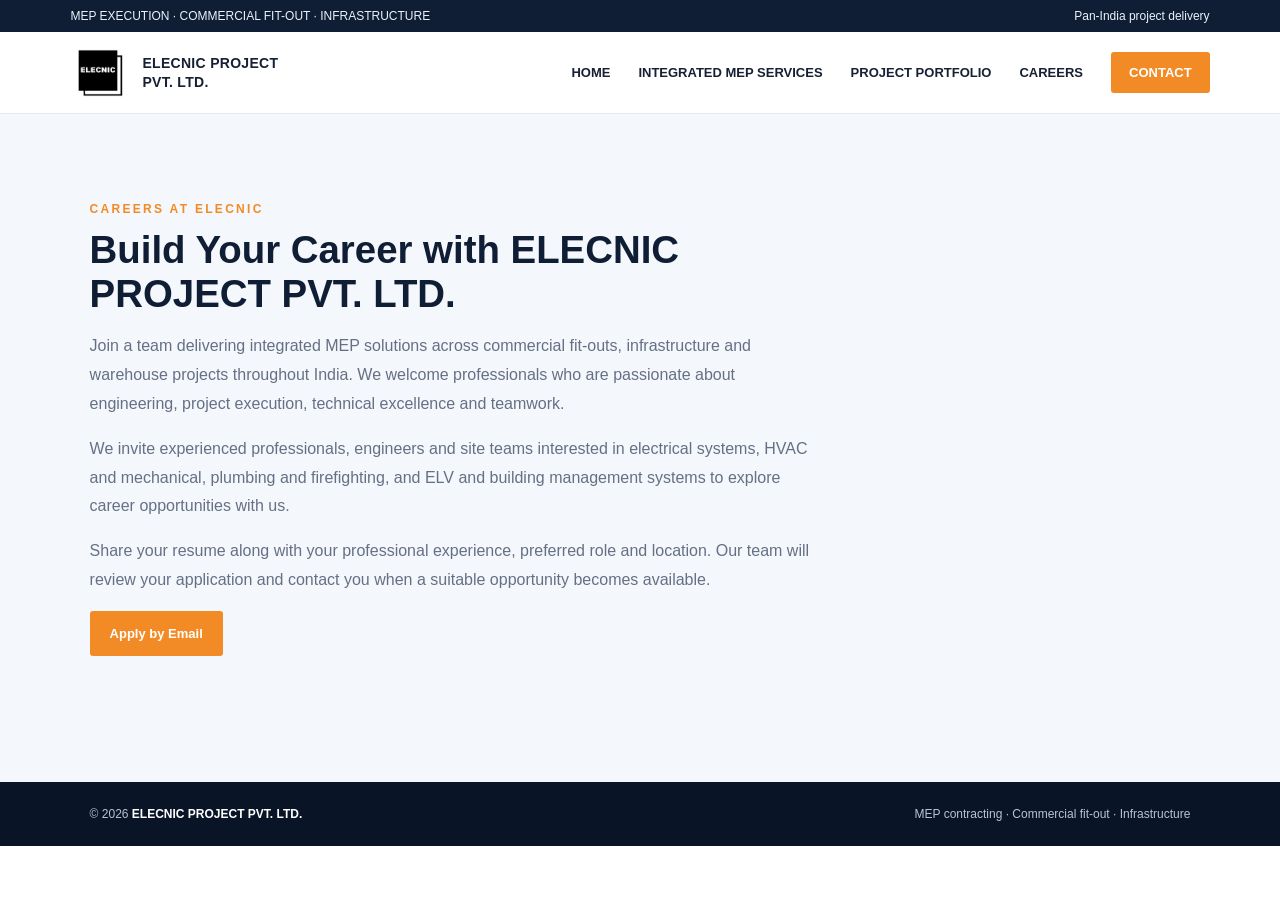
==== careers.html @ a1426192 "Elecnic website" ====
<!-- <!doctype html><html lang="en"><head><meta charset="utf-8"><meta name="viewport" content="width=device-width,initial-scale=1"><meta name="description" content="ELECNIC PROJECT PVT. LTD. MEP services across India"><title>Careers | ELECNIC PROJECT PVT. LTD.</title><link rel="stylesheet" href="css/styles.css"></head><body><div class="top"><span>MEP EXECUTION · COMMERCIAL FIT-OUT · INFRASTRUCTURE</span><span>Pan-India project delivery</span></div><header class="nav"><a class="brand" href="index.html"><img src="assets/logo.jpeg" alt="Elecnic logo"><span>ELECNIC PROJECT<br>PVT. LTD.</span></a><button id="menu" aria-label="Open navigation">☰</button><nav class="links" id="links"><a href="index.html">HOME</a><a href="services.html">INTEGRATED MEP SERVICES</a><a href="portfolio.html">PROJECT PORTFOLIO</a><a href="careers.html">CAREERS</a><a class="cta" href="index.html#contact">CONTACT</a></nav></header><main><section class="section alt"><div class="section-head"><div class="eyebrow">Careers</div><h2>Build your career with ELECNIC PROJECT PVT. LTD.</h2><p>We welcome professionals and site teams interested in MEP execution, electrical, HVAC, plumbing, firefighting and ELV projects.</p><p>Share your resume and a short note about your experience, preferred role and location. Our team will review your application and contact you when a suitable opportunity is available.</p><a class="btn" href="mailto:info@elecnic.com?subject=Career%20Application%20-%20ELECNIC%20PROJECT">Apply by email</a></div></section></main><footer class="footer"><span>© <span id="year"></span> <strong>ELECNIC PROJECT PVT. LTD.</strong></span><span>MEP contracting · Commercial fit-out · Infrastructure</span></footer><script src="js/main.js" defer></script></body></html> -->


<!doctype html>
<html lang="en">

<head>

  <meta charset="utf-8">
  <meta name="viewport" content="width=device-width,initial-scale=1">

  <meta
    name="description"
    content="Explore career opportunities at ELECNIC PROJECT PVT. LTD. in MEP contracting, electrical, HVAC, plumbing, firefighting and ELV systems across India."
  >

  <title>Careers | ELECNIC PROJECT PVT. LTD.</title>

  <link rel="stylesheet" href="css/styles.css">

</head>

<body>

  <!-- Top Information Bar -->
  <div class="top">

    <span>
      MEP EXECUTION · COMMERCIAL FIT-OUT · INFRASTRUCTURE
    </span>

    <span>
      Pan-India project delivery
    </span>

  </div>

  <!-- Navigation -->
  <header class="nav">

    <a class="brand" href="index.html">

      <img
        src="assets/logo.jpeg"
        alt="Elecnic logo"
      >

      <span>
        ELECNIC PROJECT<br>
        PVT. LTD.
      </span>

    </a>

    <button
      id="menu"
      aria-label="Open navigation"
    >
      ☰
    </button>

    <nav class="links" id="links">

      <a href="index.html">
        HOME
      </a>

      <a href="services.html">
        INTEGRATED MEP SERVICES
      </a>

      <a href="portfolio.html">
        PROJECT PORTFOLIO
      </a>

      <a href="careers.html">
        CAREERS
      </a>

      <a
        class="cta"
        href="index.html#contact"
      >
        CONTACT
      </a>

    </nav>

  </header>

  <!-- Main Content -->
  <main>

    <section class="section alt">

      <div class="section-head">

        <!-- Section Introduction -->
        <div class="eyebrow">
          Careers at Elecnic
        </div>

        <h2>
          Build Your Career with ELECNIC PROJECT PVT. LTD.
        </h2>

        <p>
          Join a team delivering integrated MEP solutions
          across commercial fit-outs, infrastructure
          and warehouse projects throughout India.
          We welcome professionals who are passionate
          about engineering, project execution,
          technical excellence and teamwork.
        </p>

        <p>
          We invite experienced professionals,
          engineers and site teams interested in
          electrical systems, HVAC and mechanical,
          plumbing and firefighting, and ELV and
          building management systems to explore
          career opportunities with us.
        </p>

        <p>
          Share your resume along with your
          professional experience, preferred role
          and location. Our team will review your
          application and contact you when a
          suitable opportunity becomes available.
        </p>

        <!-- Application Button -->
        <a
          class="btn"
          href="mailto:info@elecnic.com?subject=Career%20Application%20-%20ELECNIC%20PROJECT"
        >
          Apply by Email
        </a>

      </div>

    </section>

  </main>

  <!-- Footer -->
  <footer class="footer">

    <span>

      ©

      <span id="year"></span>

      <strong>
        ELECNIC PROJECT PVT. LTD.
      </strong>

    </span>

    <span>
      MEP contracting · Commercial fit-out · Infrastructure
    </span>

  </footer>

  <!-- Existing JavaScript -->
  <script src="js/main.js" defer></script>

</body>

</html>
---- css/styles.css ----
/* 
:root{--navy:#101e35;--blue:#1768b2;--orange:#f28b26;--ink:#172033;--muted:#667085;--light:#f4f7fb;--line:#e5eaf1}*{box-sizing:border-box}html{scroll-behavior:smooth}body{margin:0;font-family:Arial,Helvetica,sans-serif;color:var(--ink);background:#fff}a{color:inherit;text-decoration:none}.top{background:var(--navy);color:#eaf1fb;padding:9px 5.5%;font-size:12px;display:flex;justify-content:space-between;gap:16px}.nav{height:82px;padding:0 5.5%;display:flex;align-items:center;justify-content:space-between;background:white;position:sticky;top:0;z-index:10;border-bottom:1px solid var(--line)}.brand{display:flex;align-items:center;gap:12px;font-weight:800;letter-spacing:.3px}.brand img{width:60px;height:55px;object-fit:contain}.brand span{font-size:14px;line-height:1.35}.links{display:flex;gap:28px;align-items:center;font-size:13px;font-weight:700}.links a:hover{color:var(--blue)}.cta{background:var(--orange);padding:13px 18px;color:white!important;border-radius:3px}.hero{background:url('assets/work/P%20(1).jpeg') center/cover;color:white;padding:100px 7% 92px;min-height:510px}.hero{transition:background-image .5s ease}.hero .eyebrow,.eyebrow{font-size:12px;letter-spacing:2.3px;font-weight:800;color:var(--orange);text-transform:uppercase}.hero h1{font-size:clamp(38px,5.3vw,68px);line-height:1.05;max-width:850px;margin:20px 0}.hero p{font-size:17px;line-height:1.8;max-width:660px;color:#dbe5f0}.hero-actions{display:flex;gap:12px;margin-top:30px;flex-wrap:wrap}.btn{display:inline-block;padding:15px 20px;background:var(--orange);color:#fff;font-weight:700;font-size:13px;border-radius:3px}.btn.alt{border:1px solid #ffffff75;background:transparent}.stats{display:grid;grid-template-columns:repeat(3,1fr);background:#fff;box-shadow:0 8px 28px #101e3510;margin:-35px 7% 0;position:relative}.stat{padding:25px 30px;border-right:1px solid var(--line)}.stat:last-child{border:0}.stat strong{display:block;font-size:28px;color:var(--blue);margin-bottom:5px}.stat span{font-size:12px;color:var(--muted);font-weight:700;letter-spacing:.4px}.section{padding:88px 7%}.section.alt{background:var(--light)}.section-head{max-width:720px;margin-bottom:38px}.section h2{font-size:clamp(28px,3vw,42px);line-height:1.15;margin:12px 0;color:var(--navy)}.section-head p,.about p{color:var(--muted);line-height:1.8}.services{display:grid;grid-template-columns:repeat(4,1fr);gap:18px}.service{background:#fff;border:1px solid var(--line);overflow:hidden;transition:.2s}.service:hover,.project:hover{transform:translateY(-4px);box-shadow:0 15px 35px #17203315}.service img{width:100%;height:180px;object-fit:cover}.service .pad{padding:22px}.service h3{margin:0 0 10px;font-size:17px}.service p{color:var(--muted);font-size:13px;line-height:1.7;margin:0}.about{display:grid;grid-template-columns:1fr 1fr;gap:55px;align-items:center}.about img{width:100%;max-height:420px;object-fit:cover}.ticks{display:grid;grid-template-columns:1fr 1fr;gap:12px;margin-top:22px}.ticks span{font-size:13px;font-weight:700}.ticks span:before{content:'✓';color:var(--orange);margin-right:9px}.projects{display:grid;grid-template-columns:repeat(3,1fr);gap:20px}.project{border:1px solid var(--line);background:white;cursor:pointer;transition:.2s;overflow:hidden}.project img{width:100%;height:230px;object-fit:cover;background:#e9edf2}.project .pad{padding:20px}.project h3{font-size:16px;margin:0 0 8px}.project small{color:var(--muted);font-size:11px;letter-spacing:1px;text-transform:uppercase}.project p{font-size:13px;color:var(--muted);line-height:1.6}.project .more{font-size:12px;color:var(--blue);font-weight:800}.detail{display:none;background:#fff;border:1px solid var(--line);padding:28px;margin-top:22px}.detail.open{display:grid;grid-template-columns:1fr 1fr;gap:25px}.detail img{width:100%;max-height:350px;object-fit:contain;background:#f2f4f7}.detail h3{margin-top:0}.detail p{color:var(--muted);line-height:1.7}.close{border:0;background:var(--navy);color:#fff;padding:10px 14px;cursor:pointer}.contact{background:var(--navy);color:white;display:grid;grid-template-columns:1.1fr .9fr;gap:50px}.contact h2{color:white}.contact p{color:#cbd6e5;line-height:1.8}.contactbox{background:white;color:var(--ink);padding:28px}.contactbox a{display:block;margin:12px 0;color:var(--blue);font-weight:700}.footer{background:#091426;color:#b8c4d4;padding:25px 7%;font-size:12px;display:flex;justify-content:space-between;gap:15px;flex-wrap:wrap}.footer strong{color:white}#menu{display:none}
@media(max-width:900px){.services{grid-template-columns:repeat(2,1fr)}.projects{grid-template-columns:repeat(2,1fr)}.about,.contact{grid-template-columns:1fr}.links{gap:15px}.section{padding:65px 5%}.hero{padding:75px 5%}}
@media(max-width:600px){.top{display:none}.nav{height:72px;padding:0 5%}.brand img{width:48px}.brand span{font-size:11px}.links{display:none;position:absolute;top:72px;left:0;right:0;background:white;padding:20px 5%;flex-direction:column;align-items:flex-start;border-bottom:1px solid var(--line)}.links.show{display:flex}#menu{display:block;border:0;background:transparent;font-size:25px}.hero{padding:65px 5%;min-height:440px}.hero p{font-size:15px}.stats{margin:-20px 4% 0;grid-template-columns:1fr}.stat{padding:15px 20px;border-right:0;border-bottom:1px solid var(--line)}.stat strong{font-size:23px}.services,.projects{grid-template-columns:1fr}.service img{height:210px}.project img{height:240px}.detail.open{grid-template-columns:1fr}.ticks{grid-template-columns:1fr}.section{padding:55px 5%}}
.brand-marquee{overflow:hidden;border-top:1px solid var(--line);border-bottom:1px solid var(--line);padding:24px 0}.brand-track{display:flex;align-items:center;gap:0;width:max-content;animation:brandscroll 65s linear infinite}.brand-track img{width:190px;height:82px;object-fit:contain;padding:15px 28px;border-right:1px solid var(--line);filter:none}.brand-marquee:hover .brand-track{animation-play-state:paused}@keyframes brandscroll{to{transform:translateX(-50%)}} */


:root {
  --navy: #101e35;
  --blue: #1768b2;
  --orange: #f28b26;
  --ink: #172033;
  --muted: #667085;
  --light: #f4f7fb;
  --line: #e5eaf1;
}

/* ==============================
   RESET & GLOBAL STYLES
============================== */

* {
  box-sizing: border-box;
}

html {
  scroll-behavior: smooth;
  scroll-padding-top: 82px;
}

body {
  margin: 0;
  font-family: Arial, Helvetica, sans-serif;
  color: var(--ink);
  background: #fff;
  overflow-x: hidden;
}

img {
  display: block;
  max-width: 100%;
}

a {
  color: inherit;
  text-decoration: none;
}

button,
input,
textarea,
select {
  font: inherit;
}

button {
  cursor: pointer;
}

button:focus-visible,
a:focus-visible,
.project:focus-visible {
  outline: 3px solid var(--orange);
  outline-offset: 4px;
}

/* ==============================
   TOP BAR
============================== */

.top {
  background: var(--navy);
  color: #eaf1fb;
  padding: 9px 5.5%;
  font-size: 12px;

  display: flex;
  justify-content: space-between;
  align-items: center;
  gap: 16px;
}

.top a {
  transition: color 0.2s ease;
}

.top a:hover {
  color: var(--orange);
}

/* ==============================
   NAVIGATION
============================== */

.nav {
  height: 82px;
  padding: 0 5.5%;

  display: flex;
  align-items: center;
  justify-content: space-between;

  background: #fff;
  position: sticky;
  top: 0;
  z-index: 100;

  border-bottom: 1px solid var(--line);
}

.brand {
  display: flex;
  align-items: center;
  gap: 12px;

  font-weight: 800;
  letter-spacing: 0.3px;
  flex-shrink: 0;
}

.brand img {
  width: 60px;
  height: 55px;
  object-fit: contain;
}

.brand span {
  font-size: 14px;
  line-height: 1.35;
}

.links {
  display: flex;
  align-items: center;
  gap: 28px;

  font-size: 13px;
  font-weight: 700;
}

.links a {
  transition: color 0.2s ease;
}

.links a:hover {
  color: var(--blue);
}

.links .cta {
  color: white;
}

/* Mobile menu button */

#menu {
  display: none;
  border: 0;
  background: transparent;
  color: var(--navy);
  font-size: 25px;
  padding: 8px;
}

/* ==============================
   BUTTONS
============================== */

.cta {
  background: var(--orange);
  padding: 13px 18px;
  color: white !important;
  border-radius: 3px;
  transition:
    background 0.2s ease,
    transform 0.2s ease;
}

.cta:hover {
  background: #df7817;
}

.btn {
  display: inline-block;
  padding: 15px 20px;

  background: var(--orange);
  color: #fff;

  font-weight: 700;
  font-size: 13px;
  border-radius: 3px;

  transition:
    background 0.2s ease,
    transform 0.2s ease;
}

.btn:hover {
  background: #df7817;
  transform: translateY(-2px);
}

.btn.alt {
  border: 1px solid #ffffff75;
  background: transparent;
}

.btn.alt:hover {
  background: #ffffff15;
}

/* ==============================
   HERO SECTION
============================== */

.hero {
  background:
    linear-gradient(
      90deg,
      rgba(16, 30, 53, 0.94) 0%,
      rgba(16, 30, 53, 0.78) 55%,
      rgba(16, 30, 53, 0.35) 100%
    ),
    url("assets/work/P%20(1).jpeg") center / cover;

  color: white;

  padding: 100px 7% 92px;
  min-height: 510px;

  display: flex;
  flex-direction: column;
  justify-content: center;

  transition: background-image 0.5s ease;
}

.hero .eyebrow,
.eyebrow {
  font-size: 12px;
  letter-spacing: 2.3px;
  font-weight: 800;
  color: var(--orange);
  text-transform: uppercase;
}

.hero h1 {
  font-size: clamp(38px, 5.3vw, 68px);
  line-height: 1.05;

  max-width: 850px;
  margin: 20px 0;

  color: white;
}

.hero p {
  font-size: 17px;
  line-height: 1.8;

  max-width: 660px;
  margin: 0;

  color: #dbe5f0;
}

.hero-actions {
  display: flex;
  gap: 12px;
  margin-top: 30px;
  flex-wrap: wrap;
}

/* ==============================
   STATISTICS
============================== */

.stats {
  display: grid;
  grid-template-columns: repeat(3, 1fr);

  background: #fff;
  box-shadow: 0 8px 28px #101e3510;

  margin: -35px 7% 0;
  position: relative;
  z-index: 2;
}

.stat {
  padding: 25px 30px;
  border-right: 1px solid var(--line);
}

.stat:last-child {
  border-right: 0;
}

.stat strong {
  display: block;
  font-size: 28px;
  color: var(--blue);
  margin-bottom: 5px;
}

.stat span {
  font-size: 12px;
  color: var(--muted);
  font-weight: 700;
  letter-spacing: 0.4px;
}

/* ==============================
   GENERAL SECTIONS
============================== */

.section {
  padding: 88px 7%;
}

.section.alt {
  background: var(--light);
}

.section-head {
  max-width: 720px;
  margin-bottom: 38px;
}

.section h2 {
  font-size: clamp(28px, 3vw, 42px);
  line-height: 1.15;

  margin: 12px 0;
  color: var(--navy);
}

.section-head p,
.about p {
  color: var(--muted);
  line-height: 1.8;
}

/* ==============================
   SERVICES
============================== */

.services {
  display: grid;
  grid-template-columns: repeat(4, 1fr);
  gap: 18px;
}

.service {
  background: #fff;
  border: 1px solid var(--line);
  overflow: hidden;

  transition:
    transform 0.2s ease,
    box-shadow 0.2s ease;
}

.service:hover {
  transform: translateY(-4px);
  box-shadow: 0 15px 35px #17203315;
}

.service img {
  width: 100%;
  height: 180px;
  object-fit: cover;
}

.service .pad {
  padding: 22px;
}

.service h3 {
  margin: 0 0 10px;
  font-size: 17px;
  line-height: 1.4;
  color: var(--navy);
}

.service p {
  color: var(--muted);
  font-size: 13px;
  line-height: 1.7;
  margin: 0;
}

/* ==============================
   ABOUT SECTION
============================== */

.about {
  display: grid;
  grid-template-columns: 1fr 1fr;
  gap: 55px;

  align-items: center;
}

.about img {
  width: 100%;
  max-height: 420px;
  object-fit: cover;
}

.about p {
  margin: 0 0 16px;
}

/* ==============================
   CHECKLIST
============================== */

.ticks {
  display: grid;
  grid-template-columns: 1fr 1fr;
  gap: 12px;

  margin-top: 22px;
}

.ticks span {
  font-size: 13px;
  font-weight: 700;
  line-height: 1.5;
}

.ticks span::before {
  content: "✓";
  color: var(--orange);
  margin-right: 9px;
  font-weight: 800;
}

/* ==============================
   PROJECT PORTFOLIO
============================== */

.projects {
  display: grid;
  grid-template-columns: repeat(3, 1fr);
  gap: 20px;
}

.project {
  border: 1px solid var(--line);
  background: white;

  cursor: pointer;
  transition:
    transform 0.2s ease,
    box-shadow 0.2s ease;

  overflow: hidden;
}

.project:hover {
  transform: translateY(-4px);
  box-shadow: 0 15px 35px #17203315;
}

.project img {
  width: 100%;
  height: 230px;
  object-fit: cover;
  background: #e9edf2;
}

.project .pad {
  padding: 20px;
}

.project h3 {
  font-size: 16px;
  line-height: 1.4;
  margin: 0 0 8px;
  color: var(--navy);
}

.project small {
  color: var(--muted);
  font-size: 11px;
  letter-spacing: 1px;
  text-transform: uppercase;
}

.project p {
  font-size: 13px;
  color: var(--muted);
  line-height: 1.6;
}

.project .more {
  display: inline-block;
  font-size: 12px;
  color: var(--blue);
  font-weight: 800;
}

/* ==============================
   PROJECT DETAIL
============================== */

.detail {
  display: none;

  background: #fff;
  border: 1px solid var(--line);

  padding: 28px;
  margin-top: 22px;
}

.detail.open {
  display: grid;
  grid-template-columns: 1fr 1fr;
  gap: 25px;
}

.detail img {
  width: 100%;
  max-height: 350px;

  object-fit: contain;
  background: #f2f4f7;
}

.detail h3 {
  margin-top: 0;
  color: var(--navy);
}

.detail p {
  color: var(--muted);
  line-height: 1.7;
}

.close {
  border: 0;
  background: var(--navy);
  color: #fff;

  padding: 10px 14px;
  cursor: pointer;

  transition: background 0.2s ease;
}

.close:hover {
  background: var(--blue);
}

/* ==============================
   CONTACT SECTION
============================== */

.contact {
  background: var(--navy);
  color: white;

  display: grid;
  grid-template-columns: 1.1fr 0.9fr;
  gap: 50px;
}

.contact h2 {
  color: white;
}

.contact p {
  color: #cbd6e5;
  line-height: 1.8;
}

.contactbox {
  background: white;
  color: var(--ink);
  padding: 28px;
}

.contactbox a {
  display: block;
  margin: 12px 0;

  color: var(--blue);
  font-weight: 700;

  overflow-wrap: anywhere;
}

.contactbox a:hover {
  color: var(--orange);
}

/* ==============================
   FOOTER
============================== */

.footer {
  background: #091426;
  color: #b8c4d4;

  padding: 25px 7%;
  font-size: 12px;

  display: flex;
  justify-content: space-between;
  align-items: center;

  gap: 15px;
  flex-wrap: wrap;
}

.footer strong {
  color: white;
}

/* ==============================
   CLIENT BRAND MARQUEE
============================== */

.brand-marquee {
  overflow: hidden;

  border-top: 1px solid var(--line);
  border-bottom: 1px solid var(--line);

  padding: 24px 0;
}

.brand-track {
  display: flex;
  align-items: center;

  gap: 0;
  width: max-content;

  animation: brandscroll 65s linear infinite;
}

.brand-track img {
  width: 190px;
  height: 82px;

  object-fit: contain;
  padding: 15px 28px;

  border-right: 1px solid var(--line);
  filter: none;
}

.brand-marquee:hover .brand-track {
  animation-play-state: paused;
}

@keyframes brandscroll {
  to {
    transform: translateX(-50%);
  }
}

/* ==============================
   TABLET RESPONSIVE
============================== */

@media (max-width: 1100px) {
  .nav {
    padding: 0 4%;
  }

  .links {
    gap: 18px;
  }

  .services {
    grid-template-columns: repeat(2, 1fr);
  }

  .projects {
    grid-template-columns: repeat(2, 1fr);
  }

  .about {
    gap: 35px;
  }

  .section {
    padding: 70px 5%;
  }

  .hero {
    padding: 80px 5%;
  }

  .stats {
    margin-left: 5%;
    margin-right: 5%;
  }
}

/* ==============================
   MOBILE RESPONSIVE
============================== */

@media (max-width: 600px) {
  html {
    scroll-padding-top: 72px;
  }

  /* Top bar */

  .top {
    display: none;
  }

  /* Navigation */

  .nav {
    height: 72px;
    padding: 0 5%;
  }

  .brand {
    gap: 9px;
  }

  .brand img {
    width: 48px;
    height: 48px;
  }

  .brand span {
    font-size: 11px;
  }

  .links {
    display: none;

    position: absolute;
    top: 72px;
    left: 0;
    right: 0;

    background: white;
    padding: 20px 5%;

    flex-direction: column;
    align-items: flex-start;
    gap: 20px;

    border-bottom: 1px solid var(--line);
    box-shadow: 0 10px 20px #101e3508;
  }

  .links.show {
    display: flex;
  }

  .links a {
    width: 100%;
  }

  .links .cta {
    width: fit-content;
  }

  #menu {
    display: block;
  }

  /* Hero */

  .hero {
    padding: 65px 5%;
    min-height: 440px;
  }

  .hero h1 {
    font-size: clamp(34px, 9vw, 48px);
    line-height: 1.1;
  }

  .hero p {
    font-size: 15px;
    line-height: 1.75;
  }

  .hero-actions {
    gap: 10px;
  }

  .btn {
    padding: 14px 16px;
  }

  /* Statistics */

  .stats {
    margin: -20px 4% 0;
    grid-template-columns: 1fr;
  }

  .stat {
    padding: 15px 20px;
    border-right: 0;
    border-bottom: 1px solid var(--line);
  }

  .stat:last-child {
    border-bottom: 0;
  }

  .stat strong {
    font-size: 23px;
  }

  /* Sections */

  .section {
    padding: 55px 5%;
  }

  .section h2 {
    font-size: clamp(27px, 7vw, 34px);
  }

  .section-head {
    margin-bottom: 28px;
  }

  /* Services */

  .services {
    grid-template-columns: 1fr;
    gap: 18px;
  }

  .service img {
    height: 210px;
  }

  .service .pad {
    padding: 20px;
  }

  /* About */

  .about {
    grid-template-columns: 1fr;
    gap: 25px;
  }

  .about img {
    max-height: 300px;
  }

  .ticks {
    grid-template-columns: 1fr;
  }

  /* Projects */

  .projects {
    grid-template-columns: 1fr;
    gap: 18px;
  }

  .project img {
    height: 240px;
  }

  .project .pad {
    padding: 18px;
  }

  /* Project detail */

  .detail {
    padding: 20px;
  }

  .detail.open {
    grid-template-columns: 1fr;
    gap: 20px;
  }

  .detail img {
    max-height: 280px;
  }

  /* Contact */

  .contact {
    grid-template-columns: 1fr;
    gap: 25px;
  }

  .contactbox {
    padding: 22px;
  }

  /* Footer */

  .footer {
    padding: 22px 5%;
    flex-direction: column;
    align-items: flex-start;
  }

  /* Client logos */

  .brand-marquee {
    padding: 18px 0;
  }

  .brand-track img {
    width: 150px;
    height: 70px;
    padding: 12px 20px;
  }
}

/* ==============================
   SMALL MOBILE
============================== */

@media (max-width: 380px) {
  .brand span {
    font-size: 10px;
  }

  .hero h1 {
    font-size: 32px;
  }

  .hero-actions {
    flex-direction: column;
    align-items: flex-start;
  }

  .hero-actions .btn {
    width: 100%;
    text-align: center;
  }

  .stat {
    padding: 14px 16px;
  }

  .service img,
  .project img {
    height: 190px;
  }
}

/* ==============================
   ACCESSIBILITY
============================== */

@media (prefers-reduced-motion: reduce) {
  html {
    scroll-behavior: auto;
  }

  *,
  *::before,
  *::after {
    animation-duration: 0.01ms !important;
    animation-iteration-count: 1 !important;
    transition-duration: 0.01ms !important;
  }
}
---- css/styles.css ----
/* 
:root{--navy:#101e35;--blue:#1768b2;--orange:#f28b26;--ink:#172033;--muted:#667085;--light:#f4f7fb;--line:#e5eaf1}*{box-sizing:border-box}html{scroll-behavior:smooth}body{margin:0;font-family:Arial,Helvetica,sans-serif;color:var(--ink);background:#fff}a{color:inherit;text-decoration:none}.top{background:var(--navy);color:#eaf1fb;padding:9px 5.5%;font-size:12px;display:flex;justify-content:space-between;gap:16px}.nav{height:82px;padding:0 5.5%;display:flex;align-items:center;justify-content:space-between;background:white;position:sticky;top:0;z-index:10;border-bottom:1px solid var(--line)}.brand{display:flex;align-items:center;gap:12px;font-weight:800;letter-spacing:.3px}.brand img{width:60px;height:55px;object-fit:contain}.brand span{font-size:14px;line-height:1.35}.links{display:flex;gap:28px;align-items:center;font-size:13px;font-weight:700}.links a:hover{color:var(--blue)}.cta{background:var(--orange);padding:13px 18px;color:white!important;border-radius:3px}.hero{background:url('assets/work/P%20(1).jpeg') center/cover;color:white;padding:100px 7% 92px;min-height:510px}.hero{transition:background-image .5s ease}.hero .eyebrow,.eyebrow{font-size:12px;letter-spacing:2.3px;font-weight:800;color:var(--orange);text-transform:uppercase}.hero h1{font-size:clamp(38px,5.3vw,68px);line-height:1.05;max-width:850px;margin:20px 0}.hero p{font-size:17px;line-height:1.8;max-width:660px;color:#dbe5f0}.hero-actions{display:flex;gap:12px;margin-top:30px;flex-wrap:wrap}.btn{display:inline-block;padding:15px 20px;background:var(--orange);color:#fff;font-weight:700;font-size:13px;border-radius:3px}.btn.alt{border:1px solid #ffffff75;background:transparent}.stats{display:grid;grid-template-columns:repeat(3,1fr);background:#fff;box-shadow:0 8px 28px #101e3510;margin:-35px 7% 0;position:relative}.stat{padding:25px 30px;border-right:1px solid var(--line)}.stat:last-child{border:0}.stat strong{display:block;font-size:28px;color:var(--blue);margin-bottom:5px}.stat span{font-size:12px;color:var(--muted);font-weight:700;letter-spacing:.4px}.section{padding:88px 7%}.section.alt{background:var(--light)}.section-head{max-width:720px;margin-bottom:38px}.section h2{font-size:clamp(28px,3vw,42px);line-height:1.15;margin:12px 0;color:var(--navy)}.section-head p,.about p{color:var(--muted);line-height:1.8}.services{display:grid;grid-template-columns:repeat(4,1fr);gap:18px}.service{background:#fff;border:1px solid var(--line);overflow:hidden;transition:.2s}.service:hover,.project:hover{transform:translateY(-4px);box-shadow:0 15px 35px #17203315}.service img{width:100%;height:180px;object-fit:cover}.service .pad{padding:22px}.service h3{margin:0 0 10px;font-size:17px}.service p{color:var(--muted);font-size:13px;line-height:1.7;margin:0}.about{display:grid;grid-template-columns:1fr 1fr;gap:55px;align-items:center}.about img{width:100%;max-height:420px;object-fit:cover}.ticks{display:grid;grid-template-columns:1fr 1fr;gap:12px;margin-top:22px}.ticks span{font-size:13px;font-weight:700}.ticks span:before{content:'✓';color:var(--orange);margin-right:9px}.projects{display:grid;grid-template-columns:repeat(3,1fr);gap:20px}.project{border:1px solid var(--line);background:white;cursor:pointer;transition:.2s;overflow:hidden}.project img{width:100%;height:230px;object-fit:cover;background:#e9edf2}.project .pad{padding:20px}.project h3{font-size:16px;margin:0 0 8px}.project small{color:var(--muted);font-size:11px;letter-spacing:1px;text-transform:uppercase}.project p{font-size:13px;color:var(--muted);line-height:1.6}.project .more{font-size:12px;color:var(--blue);font-weight:800}.detail{display:none;background:#fff;border:1px solid var(--line);padding:28px;margin-top:22px}.detail.open{display:grid;grid-template-columns:1fr 1fr;gap:25px}.detail img{width:100%;max-height:350px;object-fit:contain;background:#f2f4f7}.detail h3{margin-top:0}.detail p{color:var(--muted);line-height:1.7}.close{border:0;background:var(--navy);color:#fff;padding:10px 14px;cursor:pointer}.contact{background:var(--navy);color:white;display:grid;grid-template-columns:1.1fr .9fr;gap:50px}.contact h2{color:white}.contact p{color:#cbd6e5;line-height:1.8}.contactbox{background:white;color:var(--ink);padding:28px}.contactbox a{display:block;margin:12px 0;color:var(--blue);font-weight:700}.footer{background:#091426;color:#b8c4d4;padding:25px 7%;font-size:12px;display:flex;justify-content:space-between;gap:15px;flex-wrap:wrap}.footer strong{color:white}#menu{display:none}
@media(max-width:900px){.services{grid-template-columns:repeat(2,1fr)}.projects{grid-template-columns:repeat(2,1fr)}.about,.contact{grid-template-columns:1fr}.links{gap:15px}.section{padding:65px 5%}.hero{padding:75px 5%}}
@media(max-width:600px){.top{display:none}.nav{height:72px;padding:0 5%}.brand img{width:48px}.brand span{font-size:11px}.links{display:none;position:absolute;top:72px;left:0;right:0;background:white;padding:20px 5%;flex-direction:column;align-items:flex-start;border-bottom:1px solid var(--line)}.links.show{display:flex}#menu{display:block;border:0;background:transparent;font-size:25px}.hero{padding:65px 5%;min-height:440px}.hero p{font-size:15px}.stats{margin:-20px 4% 0;grid-template-columns:1fr}.stat{padding:15px 20px;border-right:0;border-bottom:1px solid var(--line)}.stat strong{font-size:23px}.services,.projects{grid-template-columns:1fr}.service img{height:210px}.project img{height:240px}.detail.open{grid-template-columns:1fr}.ticks{grid-template-columns:1fr}.section{padding:55px 5%}}
.brand-marquee{overflow:hidden;border-top:1px solid var(--line);border-bottom:1px solid var(--line);padding:24px 0}.brand-track{display:flex;align-items:center;gap:0;width:max-content;animation:brandscroll 65s linear infinite}.brand-track img{width:190px;height:82px;object-fit:contain;padding:15px 28px;border-right:1px solid var(--line);filter:none}.brand-marquee:hover .brand-track{animation-play-state:paused}@keyframes brandscroll{to{transform:translateX(-50%)}} */


:root {
  --navy: #101e35;
  --blue: #1768b2;
  --orange: #f28b26;
  --ink: #172033;
  --muted: #667085;
  --light: #f4f7fb;
  --line: #e5eaf1;
}

/* ==============================
   RESET & GLOBAL STYLES
============================== */

* {
  box-sizing: border-box;
}

html {
  scroll-behavior: smooth;
  scroll-padding-top: 82px;
}

body {
  margin: 0;
  font-family: Arial, Helvetica, sans-serif;
  color: var(--ink);
  background: #fff;
  overflow-x: hidden;
}

img {
  display: block;
  max-width: 100%;
}

a {
  color: inherit;
  text-decoration: none;
}

button,
input,
textarea,
select {
  font: inherit;
}

button {
  cursor: pointer;
}

button:focus-visible,
a:focus-visible,
.project:focus-visible {
  outline: 3px solid var(--orange);
  outline-offset: 4px;
}

/* ==============================
   TOP BAR
============================== */

.top {
  background: var(--navy);
  color: #eaf1fb;
  padding: 9px 5.5%;
  font-size: 12px;

  display: flex;
  justify-content: space-between;
  align-items: center;
  gap: 16px;
}

.top a {
  transition: color 0.2s ease;
}

.top a:hover {
  color: var(--orange);
}

/* ==============================
   NAVIGATION
============================== */

.nav {
  height: 82px;
  padding: 0 5.5%;

  display: flex;
  align-items: center;
  justify-content: space-between;

  background: #fff;
  position: sticky;
  top: 0;
  z-index: 100;

  border-bottom: 1px solid var(--line);
}

.brand {
  display: flex;
  align-items: center;
  gap: 12px;

  font-weight: 800;
  letter-spacing: 0.3px;
  flex-shrink: 0;
}

.brand img {
  width: 60px;
  height: 55px;
  object-fit: contain;
}

.brand span {
  font-size: 14px;
  line-height: 1.35;
}

.links {
  display: flex;
  align-items: center;
  gap: 28px;

  font-size: 13px;
  font-weight: 700;
}

.links a {
  transition: color 0.2s ease;
}

.links a:hover {
  color: var(--blue);
}

.links .cta {
  color: white;
}

/* Mobile menu button */

#menu {
  display: none;
  border: 0;
  background: transparent;
  color: var(--navy);
  font-size: 25px;
  padding: 8px;
}

/* ==============================
   BUTTONS
============================== */

.cta {
  background: var(--orange);
  padding: 13px 18px;
  color: white !important;
  border-radius: 3px;
  transition:
    background 0.2s ease,
    transform 0.2s ease;
}

.cta:hover {
  background: #df7817;
}

.btn {
  display: inline-block;
  padding: 15px 20px;

  background: var(--orange);
  color: #fff;

  font-weight: 700;
  font-size: 13px;
  border-radius: 3px;

  transition:
    background 0.2s ease,
    transform 0.2s ease;
}

.btn:hover {
  background: #df7817;
  transform: translateY(-2px);
}

.btn.alt {
  border: 1px solid #ffffff75;
  background: transparent;
}

.btn.alt:hover {
  background: #ffffff15;
}

/* ==============================
   HERO SECTION
============================== */

.hero {
  background:
    linear-gradient(
      90deg,
      rgba(16, 30, 53, 0.94) 0%,
      rgba(16, 30, 53, 0.78) 55%,
      rgba(16, 30, 53, 0.35) 100%
    ),
    url("assets/work/P%20(1).jpeg") center / cover;

  color: white;

  padding: 100px 7% 92px;
  min-height: 510px;

  display: flex;
  flex-direction: column;
  justify-content: center;

  transition: background-image 0.5s ease;
}

.hero .eyebrow,
.eyebrow {
  font-size: 12px;
  letter-spacing: 2.3px;
  font-weight: 800;
  color: var(--orange);
  text-transform: uppercase;
}

.hero h1 {
  font-size: clamp(38px, 5.3vw, 68px);
  line-height: 1.05;

  max-width: 850px;
  margin: 20px 0;

  color: white;
}

.hero p {
  font-size: 17px;
  line-height: 1.8;

  max-width: 660px;
  margin: 0;

  color: #dbe5f0;
}

.hero-actions {
  display: flex;
  gap: 12px;
  margin-top: 30px;
  flex-wrap: wrap;
}

/* ==============================
   STATISTICS
============================== */

.stats {
  display: grid;
  grid-template-columns: repeat(3, 1fr);

  background: #fff;
  box-shadow: 0 8px 28px #101e3510;

  margin: -35px 7% 0;
  position: relative;
  z-index: 2;
}

.stat {
  padding: 25px 30px;
  border-right: 1px solid var(--line);
}

.stat:last-child {
  border-right: 0;
}

.stat strong {
  display: block;
  font-size: 28px;
  color: var(--blue);
  margin-bottom: 5px;
}

.stat span {
  font-size: 12px;
  color: var(--muted);
  font-weight: 700;
  letter-spacing: 0.4px;
}

/* ==============================
   GENERAL SECTIONS
============================== */

.section {
  padding: 88px 7%;
}

.section.alt {
  background: var(--light);
}

.section-head {
  max-width: 720px;
  margin-bottom: 38px;
}

.section h2 {
  font-size: clamp(28px, 3vw, 42px);
  line-height: 1.15;

  margin: 12px 0;
  color: var(--navy);
}

.section-head p,
.about p {
  color: var(--muted);
  line-height: 1.8;
}

/* ==============================
   SERVICES
============================== */

.services {
  display: grid;
  grid-template-columns: repeat(4, 1fr);
  gap: 18px;
}

.service {
  background: #fff;
  border: 1px solid var(--line);
  overflow: hidden;

  transition:
    transform 0.2s ease,
    box-shadow 0.2s ease;
}

.service:hover {
  transform: translateY(-4px);
  box-shadow: 0 15px 35px #17203315;
}

.service img {
  width: 100%;
  height: 180px;
  object-fit: cover;
}

.service .pad {
  padding: 22px;
}

.service h3 {
  margin: 0 0 10px;
  font-size: 17px;
  line-height: 1.4;
  color: var(--navy);
}

.service p {
  color: var(--muted);
  font-size: 13px;
  line-height: 1.7;
  margin: 0;
}

/* ==============================
   ABOUT SECTION
============================== */

.about {
  display: grid;
  grid-template-columns: 1fr 1fr;
  gap: 55px;

  align-items: center;
}

.about img {
  width: 100%;
  max-height: 420px;
  object-fit: cover;
}

.about p {
  margin: 0 0 16px;
}

/* ==============================
   CHECKLIST
============================== */

.ticks {
  display: grid;
  grid-template-columns: 1fr 1fr;
  gap: 12px;

  margin-top: 22px;
}

.ticks span {
  font-size: 13px;
  font-weight: 700;
  line-height: 1.5;
}

.ticks span::before {
  content: "✓";
  color: var(--orange);
  margin-right: 9px;
  font-weight: 800;
}

/* ==============================
   PROJECT PORTFOLIO
============================== */

.projects {
  display: grid;
  grid-template-columns: repeat(3, 1fr);
  gap: 20px;
}

.project {
  border: 1px solid var(--line);
  background: white;

  cursor: pointer;
  transition:
    transform 0.2s ease,
    box-shadow 0.2s ease;

  overflow: hidden;
}

.project:hover {
  transform: translateY(-4px);
  box-shadow: 0 15px 35px #17203315;
}

.project img {
  width: 100%;
  height: 230px;
  object-fit: cover;
  background: #e9edf2;
}

.project .pad {
  padding: 20px;
}

.project h3 {
  font-size: 16px;
  line-height: 1.4;
  margin: 0 0 8px;
  color: var(--navy);
}

.project small {
  color: var(--muted);
  font-size: 11px;
  letter-spacing: 1px;
  text-transform: uppercase;
}

.project p {
  font-size: 13px;
  color: var(--muted);
  line-height: 1.6;
}

.project .more {
  display: inline-block;
  font-size: 12px;
  color: var(--blue);
  font-weight: 800;
}

/* ==============================
   PROJECT DETAIL
============================== */

.detail {
  display: none;

  background: #fff;
  border: 1px solid var(--line);

  padding: 28px;
  margin-top: 22px;
}

.detail.open {
  display: grid;
  grid-template-columns: 1fr 1fr;
  gap: 25px;
}

.detail img {
  width: 100%;
  max-height: 350px;

  object-fit: contain;
  background: #f2f4f7;
}

.detail h3 {
  margin-top: 0;
  color: var(--navy);
}

.detail p {
  color: var(--muted);
  line-height: 1.7;
}

.close {
  border: 0;
  background: var(--navy);
  color: #fff;

  padding: 10px 14px;
  cursor: pointer;

  transition: background 0.2s ease;
}

.close:hover {
  background: var(--blue);
}

/* ==============================
   CONTACT SECTION
============================== */

.contact {
  background: var(--navy);
  color: white;

  display: grid;
  grid-template-columns: 1.1fr 0.9fr;
  gap: 50px;
}

.contact h2 {
  color: white;
}

.contact p {
  color: #cbd6e5;
  line-height: 1.8;
}

.contactbox {
  background: white;
  color: var(--ink);
  padding: 28px;
}

.contactbox a {
  display: block;
  margin: 12px 0;

  color: var(--blue);
  font-weight: 700;

  overflow-wrap: anywhere;
}

.contactbox a:hover {
  color: var(--orange);
}

/* ==============================
   FOOTER
============================== */

.footer {
  background: #091426;
  color: #b8c4d4;

  padding: 25px 7%;
  font-size: 12px;

  display: flex;
  justify-content: space-between;
  align-items: center;

  gap: 15px;
  flex-wrap: wrap;
}

.footer strong {
  color: white;
}

/* ==============================
   CLIENT BRAND MARQUEE
============================== */

.brand-marquee {
  overflow: hidden;

  border-top: 1px solid var(--line);
  border-bottom: 1px solid var(--line);

  padding: 24px 0;
}

.brand-track {
  display: flex;
  align-items: center;

  gap: 0;
  width: max-content;

  animation: brandscroll 65s linear infinite;
}

.brand-track img {
  width: 190px;
  height: 82px;

  object-fit: contain;
  padding: 15px 28px;

  border-right: 1px solid var(--line);
  filter: none;
}

.brand-marquee:hover .brand-track {
  animation-play-state: paused;
}

@keyframes brandscroll {
  to {
    transform: translateX(-50%);
  }
}

/* ==============================
   TABLET RESPONSIVE
============================== */

@media (max-width: 1100px) {
  .nav {
    padding: 0 4%;
  }

  .links {
    gap: 18px;
  }

  .services {
    grid-template-columns: repeat(2, 1fr);
  }

  .projects {
    grid-template-columns: repeat(2, 1fr);
  }

  .about {
    gap: 35px;
  }

  .section {
    padding: 70px 5%;
  }

  .hero {
    padding: 80px 5%;
  }

  .stats {
    margin-left: 5%;
    margin-right: 5%;
  }
}

/* ==============================
   MOBILE RESPONSIVE
============================== */

@media (max-width: 600px) {
  html {
    scroll-padding-top: 72px;
  }

  /* Top bar */

  .top {
    display: none;
  }

  /* Navigation */

  .nav {
    height: 72px;
    padding: 0 5%;
  }

  .brand {
    gap: 9px;
  }

  .brand img {
    width: 48px;
    height: 48px;
  }

  .brand span {
    font-size: 11px;
  }

  .links {
    display: none;

    position: absolute;
    top: 72px;
    left: 0;
    right: 0;

    background: white;
    padding: 20px 5%;

    flex-direction: column;
    align-items: flex-start;
    gap: 20px;

    border-bottom: 1px solid var(--line);
    box-shadow: 0 10px 20px #101e3508;
  }

  .links.show {
    display: flex;
  }

  .links a {
    width: 100%;
  }

  .links .cta {
    width: fit-content;
  }

  #menu {
    display: block;
  }

  /* Hero */

  .hero {
    padding: 65px 5%;
    min-height: 440px;
  }

  .hero h1 {
    font-size: clamp(34px, 9vw, 48px);
    line-height: 1.1;
  }

  .hero p {
    font-size: 15px;
    line-height: 1.75;
  }

  .hero-actions {
    gap: 10px;
  }

  .btn {
    padding: 14px 16px;
  }

  /* Statistics */

  .stats {
    margin: -20px 4% 0;
    grid-template-columns: 1fr;
  }

  .stat {
    padding: 15px 20px;
    border-right: 0;
    border-bottom: 1px solid var(--line);
  }

  .stat:last-child {
    border-bottom: 0;
  }

  .stat strong {
    font-size: 23px;
  }

  /* Sections */

  .section {
    padding: 55px 5%;
  }

  .section h2 {
    font-size: clamp(27px, 7vw, 34px);
  }

  .section-head {
    margin-bottom: 28px;
  }

  /* Services */

  .services {
    grid-template-columns: 1fr;
    gap: 18px;
  }

  .service img {
    height: 210px;
  }

  .service .pad {
    padding: 20px;
  }

  /* About */

  .about {
    grid-template-columns: 1fr;
    gap: 25px;
  }

  .about img {
    max-height: 300px;
  }

  .ticks {
    grid-template-columns: 1fr;
  }

  /* Projects */

  .projects {
    grid-template-columns: 1fr;
    gap: 18px;
  }

  .project img {
    height: 240px;
  }

  .project .pad {
    padding: 18px;
  }

  /* Project detail */

  .detail {
    padding: 20px;
  }

  .detail.open {
    grid-template-columns: 1fr;
    gap: 20px;
  }

  .detail img {
    max-height: 280px;
  }

  /* Contact */

  .contact {
    grid-template-columns: 1fr;
    gap: 25px;
  }

  .contactbox {
    padding: 22px;
  }

  /* Footer */

  .footer {
    padding: 22px 5%;
    flex-direction: column;
    align-items: flex-start;
  }

  /* Client logos */

  .brand-marquee {
    padding: 18px 0;
  }

  .brand-track img {
    width: 150px;
    height: 70px;
    padding: 12px 20px;
  }
}

/* ==============================
   SMALL MOBILE
============================== */

@media (max-width: 380px) {
  .brand span {
    font-size: 10px;
  }

  .hero h1 {
    font-size: 32px;
  }

  .hero-actions {
    flex-direction: column;
    align-items: flex-start;
  }

  .hero-actions .btn {
    width: 100%;
    text-align: center;
  }

  .stat {
    padding: 14px 16px;
  }

  .service img,
  .project img {
    height: 190px;
  }
}

/* ==============================
   ACCESSIBILITY
============================== */

@media (prefers-reduced-motion: reduce) {
  html {
    scroll-behavior: auto;
  }

  *,
  *::before,
  *::after {
    animation-duration: 0.01ms !important;
    animation-iteration-count: 1 !important;
    transition-duration: 0.01ms !important;
  }
}
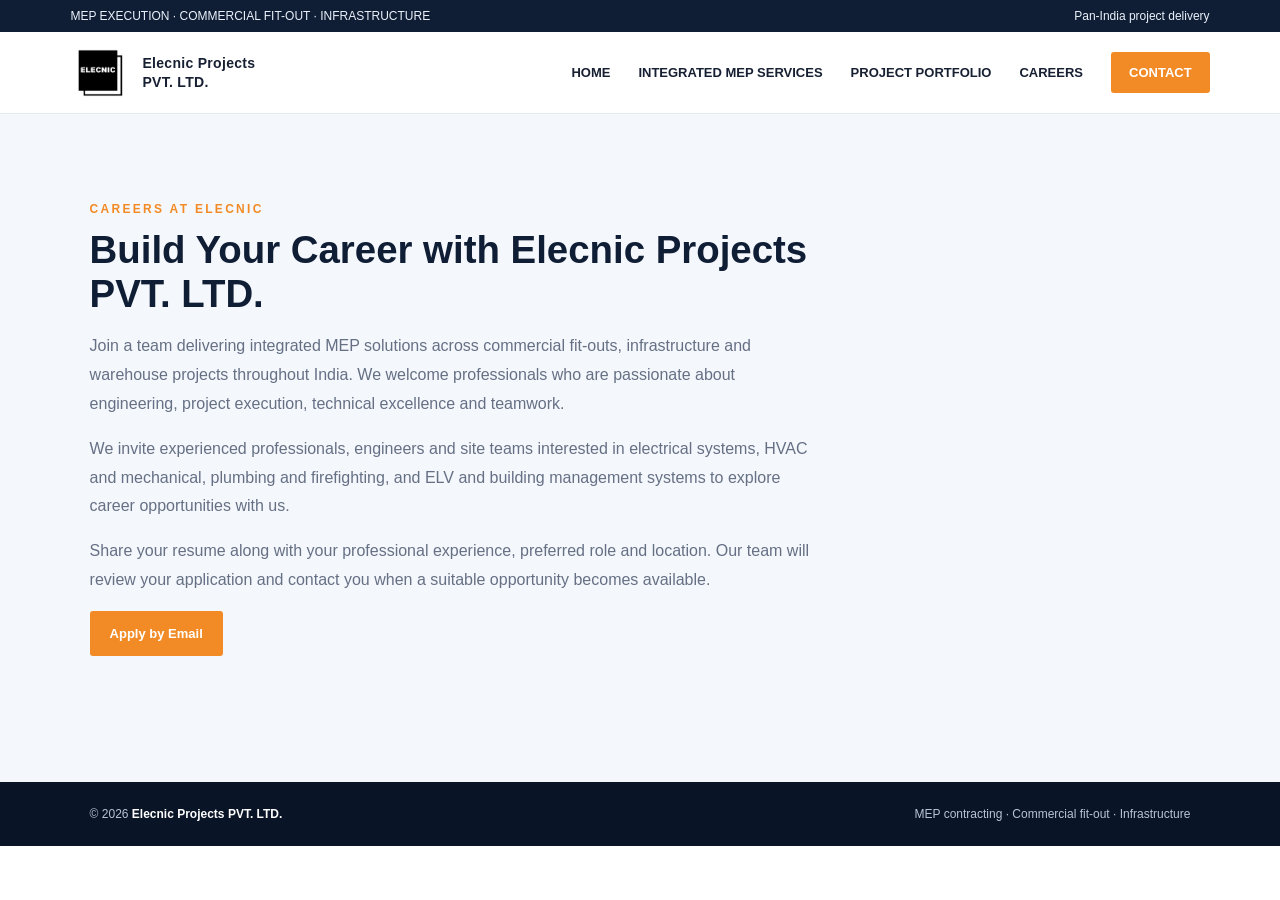
==== commit ccb4d985: "Update careers.html" ====
--- a/careers.html
+++ b/careers.html
@@ -11,10 +11,10 @@
 
   <meta
     name="description"
-    content="Explore career opportunities at ELECNIC PROJECT PVT. LTD. in MEP contracting, electrical, HVAC, plumbing, firefighting and ELV systems across India."
+    content="Explore career opportunities at Elecnic Project PVT. LTD. in MEP contracting, electrical, HVAC, plumbing, firefighting and ELV systems across India."
   >
 
-  <title>Careers | ELECNIC PROJECT PVT. LTD.</title>
+  <title>Careers | Elecnic Projects PVT. LTD.</title>
 
   <link rel="stylesheet" href="css/styles.css">
 
@@ -46,7 +46,7 @@
       >
 
       <span>
-        ELECNIC PROJECT<br>
+        Elecnic Projects<br>
         PVT. LTD.
       </span>
 
@@ -101,7 +101,7 @@
         </div>
 
         <h2>
-          Build Your Career with ELECNIC PROJECT PVT. LTD.
+          Build Your Career with Elecnic Projects PVT. LTD.
         </h2>
 
         <p>
@@ -154,7 +154,7 @@
       <span id="year"></span>
 
       <strong>
-        ELECNIC PROJECT PVT. LTD.
+        Elecnic Projects PVT. LTD.
       </strong>
 
     </span>
